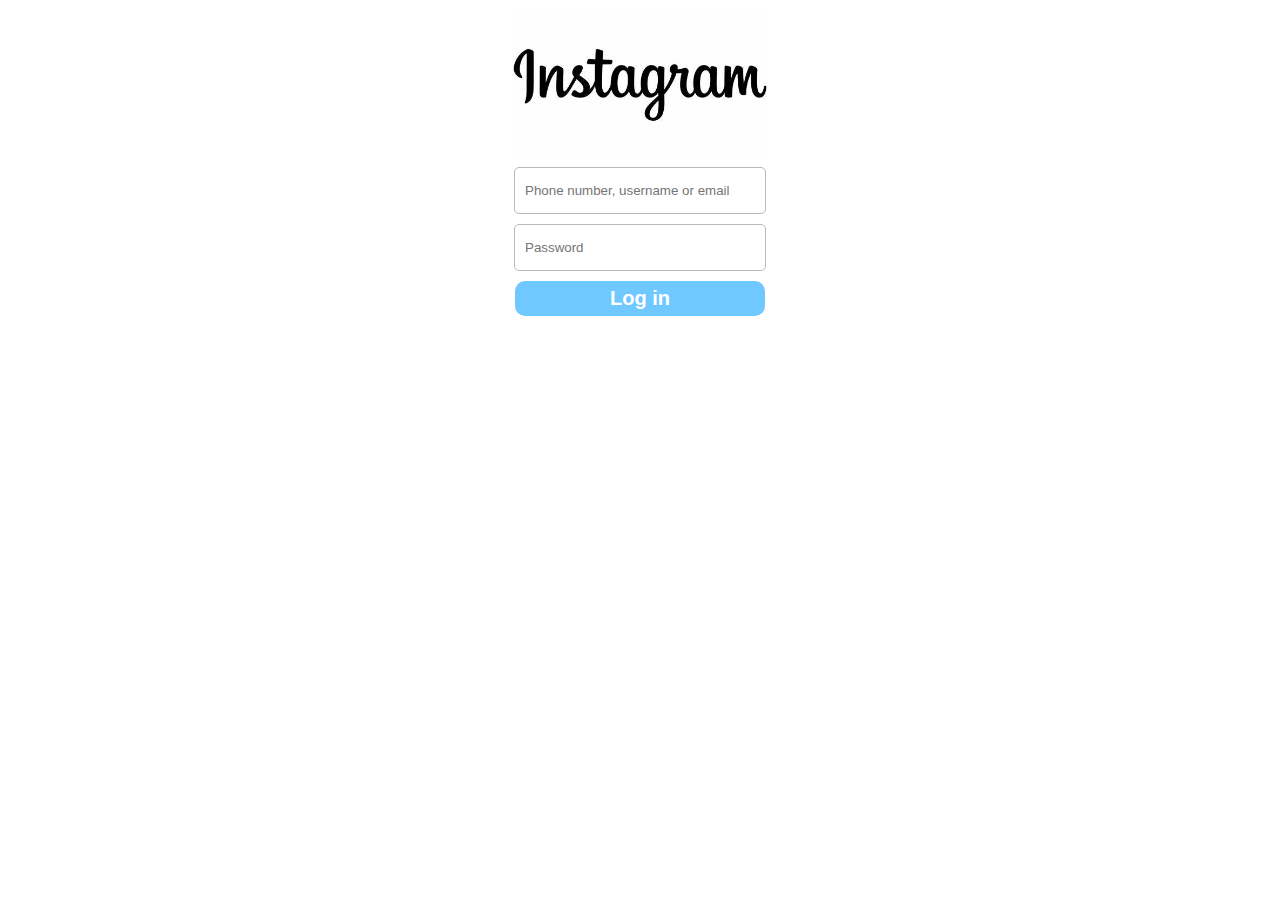
==== index.html @ 05528d4a "login page mostly done" ====
<!DOCTYPE html>
<html lang="en">
  <head>
    <meta charset="UTF-8" />
    <meta http-equiv="X-UA-Compatible" content="IE=edge" />
    <meta name="viewport" content="width=device-width, initial-scale=1.0" />
    <link rel="stylesheet" href="style.css" />
    <title>Multigram</title>
  </head>
  <body>
    <img
      class="instagram-logo"
      src="/images/instagram-logo.jfif"
      alt="Instagram Logo"
    />
    <input
      class="text-field"
      type="email"
      name="email"
      id="email-field"
      placeholder="Phone number, username or email"
    />
    <input
      class="text-field"
      type="password"
      name="password"
      id="password-field"
      placeholder="Password"
    />
    <button class="blue-wide-button" id="log-in-button">Log in</button>
    <p class="" id="error-message-text"></p>
    <script src="script.js"></script>
  </body>
</html>
---- style.css ----
body {
  display: flex;
  flex-direction: column;
  flex-wrap: nowrap;
  justify-content: center;
  align-items: center;
  font-family: "Segoe UI", Tahoma, Geneva, Verdana, sans-serif;
}

.instagram-logo {
  width: 20vw;
  margin: 5px;
}

.text-field {
  width: 230px;
  padding: 15px 10px 15px 10px;
  margin: 5px;
  border-radius: 5px;
  border-width: thin;
  border-style: solid;
  border-color: rgb(185, 185, 185);
}

.blue-wide-button {
  width: 250px;
  padding: 6px 20px 6px 20px;
  margin: 5px;
  border-radius: 10px;
  border-style: none;
  background-color: rgb(111, 200, 255);
  color: white;
  font-weight: 600;
  font-size: 20px;
}

.red-error {
  background-color: rgb(255, 219, 219);
  color: rgb(255, 91, 91);
  padding: 5px 10px 5px 10px;
  border-radius: 5px;
  width: 230px;
  margin: 5px;
  text-align: center;
}
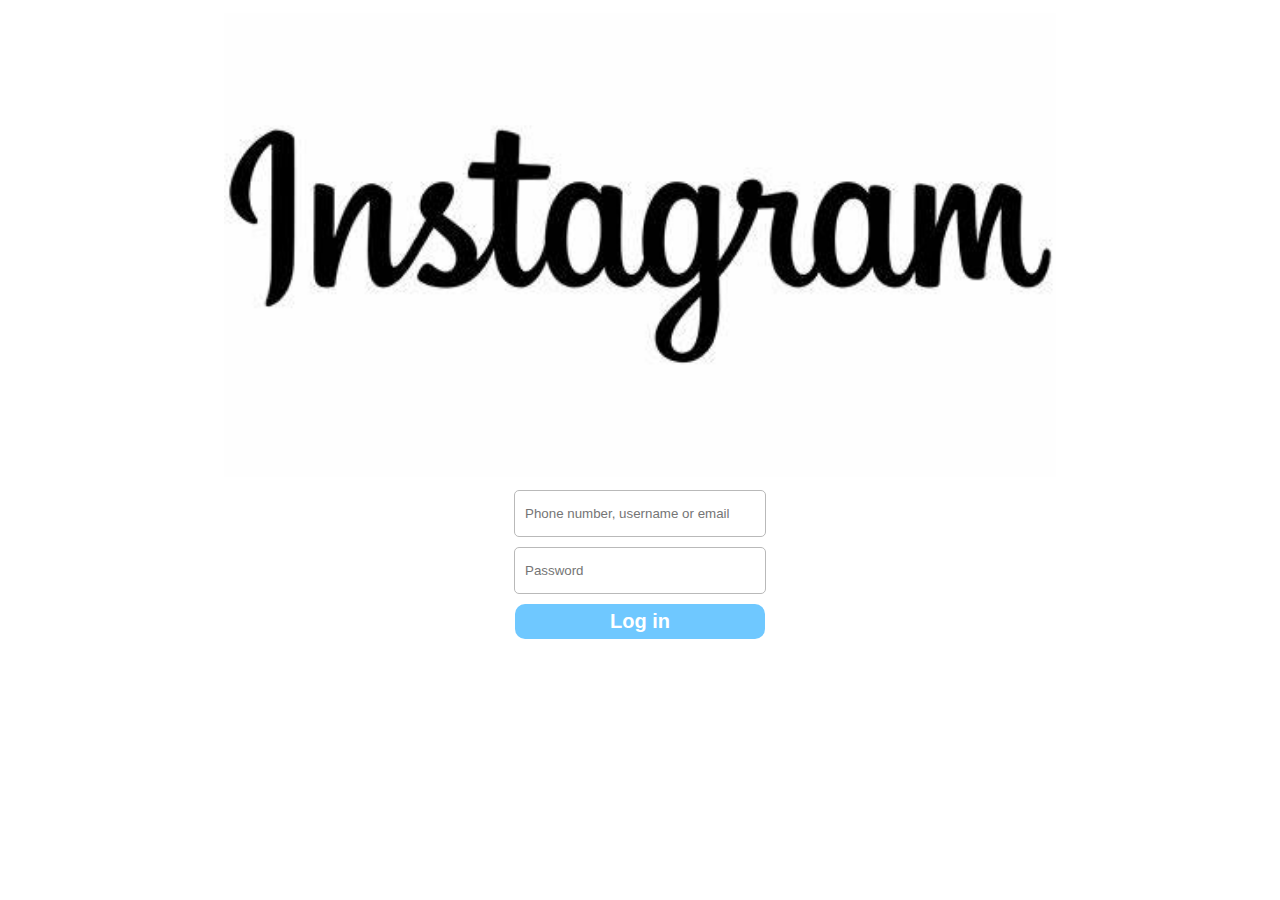
==== commit d85433d2: "added the random generation of text, needs refining though. Added a title to all <onbject>'s" ====
--- a/index.html
+++ b/index.html
@@ -27,7 +27,9 @@
       id="password-field"
       placeholder="Password"
     />
-    <button class="blue-wide-button" id="log-in-button">Log in</button>
+    <button type="button" class="blue-wide-button" id="log-in-button">
+      Log in
+    </button>
     <p class="" id="error-message-text"></p>
     <script src="script.js"></script>
   </body>
--- a/style.css
+++ b/style.css
@@ -8,7 +8,7 @@
 }
 
 .instagram-logo {
-  width: 20vw;
+  width: 65vw;
   margin: 5px;
 }
 
